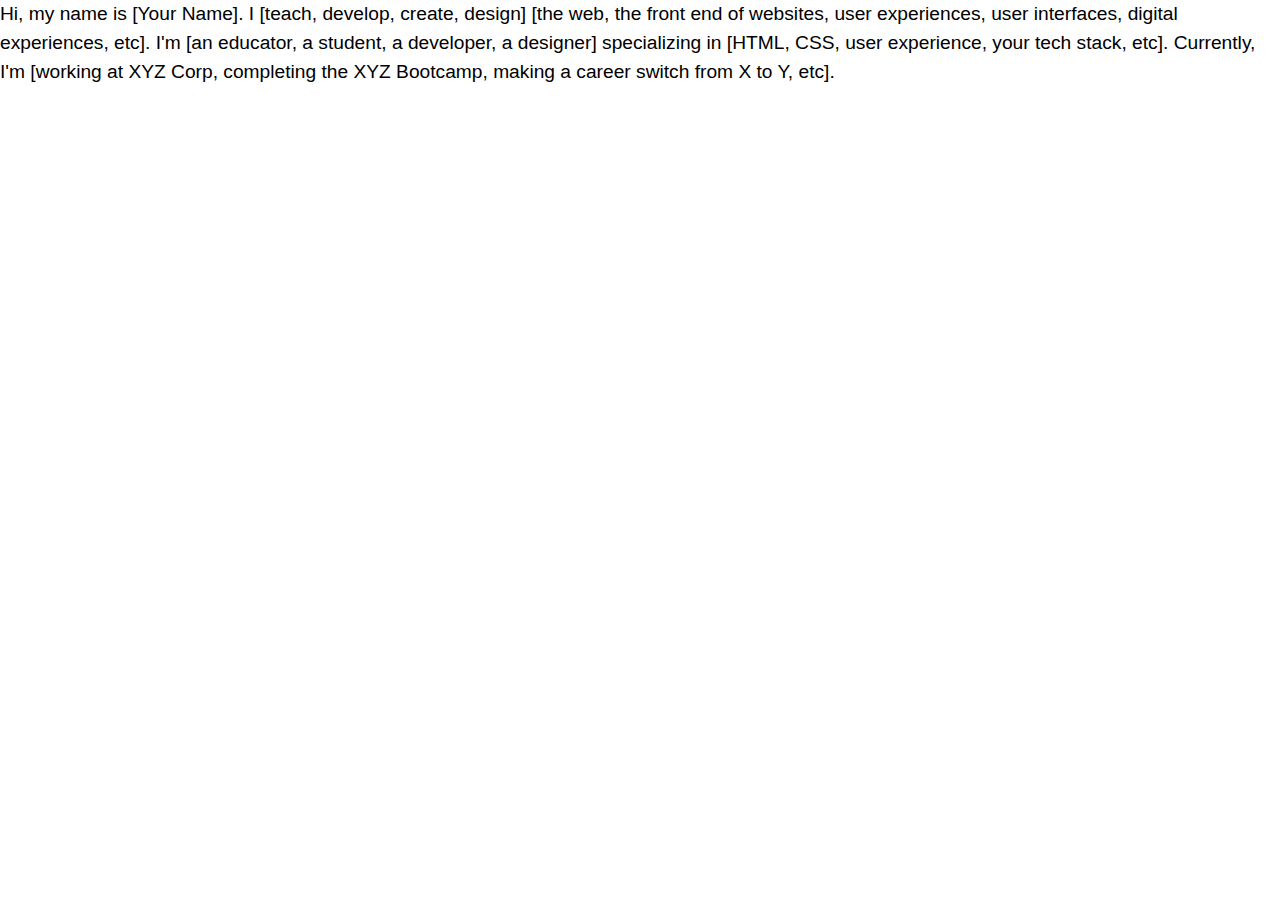
==== c2/index.html @ a26a6a92 "C2 your page" ====
<!DOCTYPE html>
<html lang="en">
<head>
    <meta charset="UTF-8">
    <meta name="viewport" content="width=device-width, initial-scale=1.0">
    <title>Document</title>
    <link rel="stylesheet" href="style.css"/>
</head>
<body>
   <!-- instructions in JavaScript block -->
Hi, my name is [Your Name].

I [teach, develop, create, design] [the web, the front end of websites, user experiences, user interfaces, digital experiences, etc].

I'm [an educator, a student, a developer, a designer] specializing in [HTML, CSS, user experience, your tech stack, etc].

Currently, I'm [working at XYZ Corp, completing the XYZ Bootcamp, making a career switch from X to Y, etc].

  
  <!-- there is a </body> and </html> after this -->
</body>
</html>
---- c2/style.css ----
:root {
  /* colors */
  --black: #000501;
  --tan: #b6b57b;
  --green: #31b28a;
  --lightgreen: #8cdfc5;
  --red: #ff4404;
  --white: #ffffff;

  /* font families */
  --main: "Lato", sans-serif;
  --heading: "Josefin Sans", sans-serif;
  --mono: "Fira mono", monospace;

  /* type scale */
  --base-size: 1.2rem;
  --scale: 1.25;
  --h1: calc(var(--h2) * var(--scale));
  --h2: calc(var(--h3) * var(--scale));
  --h3: calc(var(--h4) * var(--scale));
  --h4: calc(var(--h5) * var(--scale));
  --h5: calc(var(--h6) * var(--scale));
  --h6: var(--base-size);
}

/* border box model: https://css-tricks.com/box-sizing/ */
html {
  box-sizing: border-box;
}
*,
*::before,
*::after {
  box-sizing: inherit;
}

/* h/t Scott O'Hara https://css-tricks.com/inclusively-hidden/ */
.sr-only:not(:focus):not(:active) {
  clip: rect(0 0 0 0);
  clip-path: inset(50%);
  height: 1px;
  overflow: hidden;
  position: absolute;
  white-space: nowrap;
  width: 1px;
}

body {
  font-family: var(--main);
  line-height: 1.5;
  font-size: var(--base-size);
  margin: 0;
  padding: 0;
}
h1,
h2,
h3,
h4,
h5,
h6 {
  font-family: var(--heading);
}
h1 {
  font-size: var(--h1);
}
h2 {
  font-size: var(--h2);
}
h3 {
  font-size: var(--h3);
}
h4 {
  font-size: var(--h4);
}
h5 {
  font-size: var(--h5);
}
h6 {
  font-size: var(--h6);
}
.mono {
  font-family: var(--mono);
}

.colors {
  display: flex;
  /* you could do this with grid as well, but you may need a few more lines of code */
}
.colors > * {
  width: 50px;
  height: 50px;
  margin-right: 20px;
  border: 1px solid black;
}
.white {
  background-color: var(--white);
}
.black {
  background-color: var(--black);
}
.tan {
  background-color: var(--tan);
}
.green {
  background-color: var(--green);
}
.lightgreen {
  background-color: var(--lightgreen);
}
.red {
  background-color: var(--red);
}
a {
  color: var(--green);
}
a:hover {
  text-decoration: none;
}
img {
  max-width: 100%;
}
figure {
  margin: 0;
  padding: 0;
}
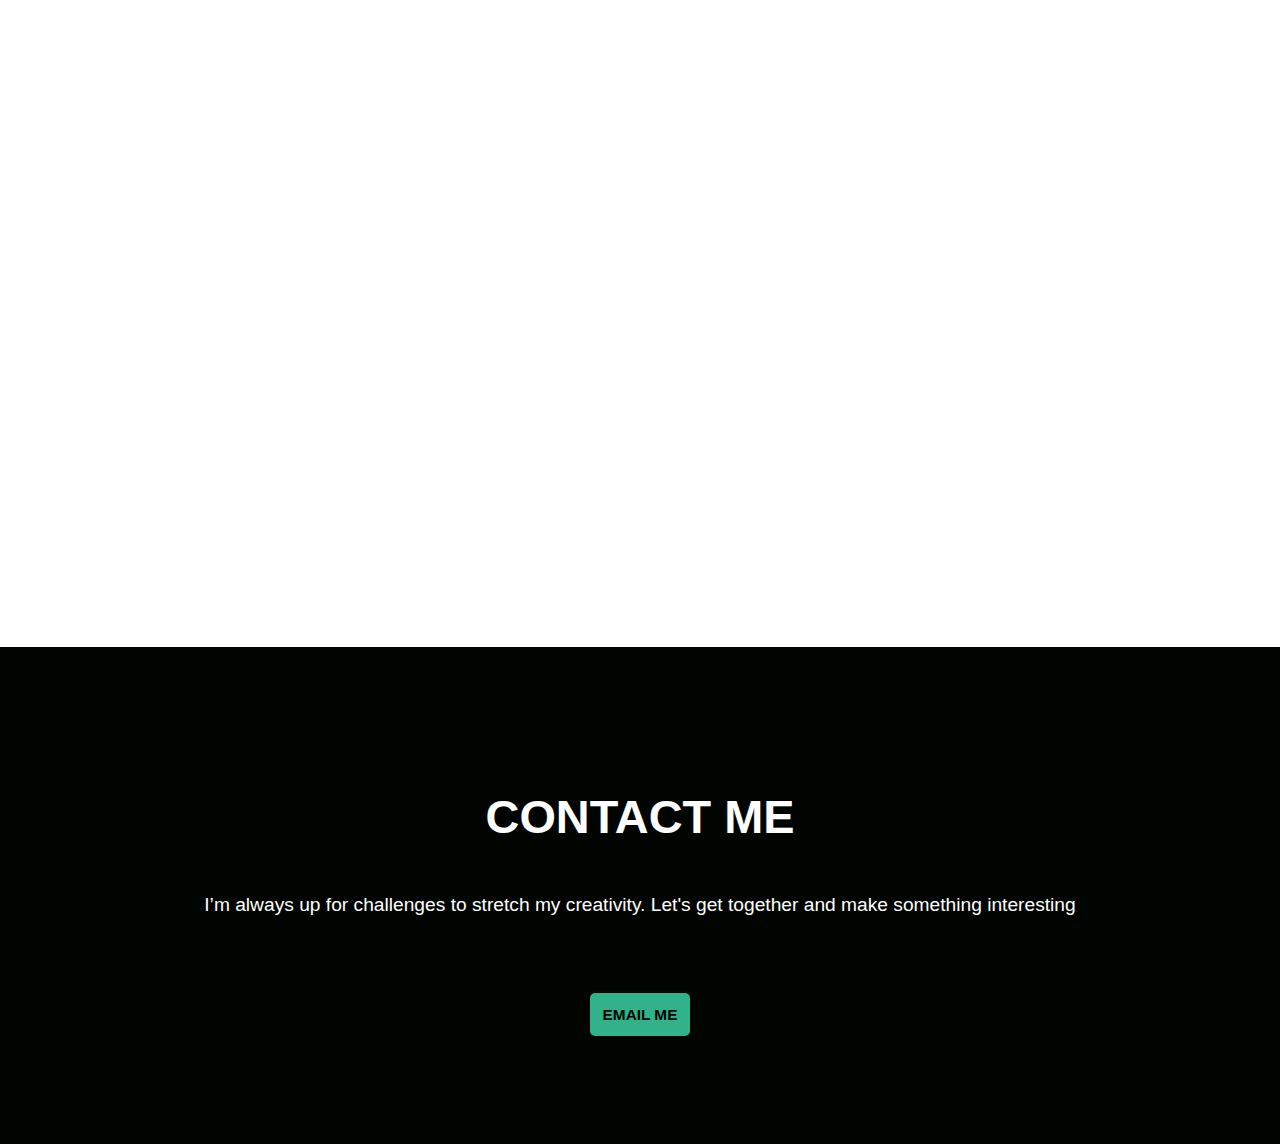
==== commit 6b0f375a: "Contact and email" ====
--- a/c2/index.html
+++ b/c2/index.html
@@ -7,16 +7,31 @@
     <link rel="stylesheet" href="style.css"/>
 </head>
 <body>
-   <!-- instructions in JavaScript block -->
-Hi, my name is [Your Name].
 
-I [teach, develop, create, design] [the web, the front end of websites, user experiences, user interfaces, digital experiences, etc].
+  <section class="intro">
+    <div class="container">
 
-I'm [an educator, a student, a developer, a designer] specializing in [HTML, CSS, user experience, your tech stack, etc].
+    <p>Hi, my name is <span class="name">Si Lam</span>.</p>
 
-Currently, I'm [working at XYZ Corp, completing the XYZ Bootcamp, making a career switch from X to Y, etc].
+    <h2>I am a full stack developer with the front end of websites, user experiences, user interfaces, and backend APIs with AWS and Azure as Cloud Platform.</h2>
+    
+    <p>I'm a developer, a designer specializing in HTML, CSS, user experience, your tech stack, etc.</p>
+    
+    <p>Currently, I'm working at  <a href="https://redwingshoes.com" target="_blank">Red Wing Shoes</a> 
+      completing the CSS Bootcamp at <a href="https://frontendmasters.com" target="_blank">FrontEnd Masters</a></p>
 
+
+      
+      </div>
+  </section>
+
+  <section class="section-contact">
+    <h2>Contact Me</h2> 
+    
+    <p>I’m always up for challenges to stretch my creativity. Let's get together and make something interesting</p>
+    <p><a href="mailto:si.lam@serverlessdeveloper.com" class="button">Email Me</a></p>
+
+  </section>
   
-  <!-- there is a </body> and </html> after this -->
 </body>
 </html>--- a/c2/style.css
+++ b/c2/style.css
@@ -1,124 +1,186 @@
-:root {
-  /* colors */
-  --black: #000501;
-  --tan: #b6b57b;
-  --green: #31b28a;
-  --lightgreen: #8cdfc5;
-  --red: #ff4404;
-  --white: #ffffff;
+@layer base {
+  :root {
+    /* colors */
+    --black: #000501;
+    --tan: #b6b57b;
+    --green: #31b28a;
+    --lightgreen: #8cdfc5;
+    --red: #ff4404;
+    --white: #ffffff;
 
-  /* font families */
-  --main: "Lato", sans-serif;
-  --heading: "Josefin Sans", sans-serif;
-  --mono: "Fira mono", monospace;
+    /* font families */
+    --main: "Lato", sans-serif;
+    --heading: "Josefin Sans", sans-serif;
+    --mono: "Fira mono", monospace;
 
-  /* type scale */
-  --base-size: 1.2rem;
-  --scale: 1.25;
-  --h1: calc(var(--h2) * var(--scale));
-  --h2: calc(var(--h3) * var(--scale));
-  --h3: calc(var(--h4) * var(--scale));
-  --h4: calc(var(--h5) * var(--scale));
-  --h5: calc(var(--h6) * var(--scale));
-  --h6: var(--base-size);
+    /* type scale */
+    --base-size: 1.2rem;
+    --scale: 1.25;
+    --h1: calc(var(--h2) * var(--scale));
+    --h2: calc(var(--h3) * var(--scale));
+    --h3: calc(var(--h4) * var(--scale));
+    --h4: calc(var(--h5) * var(--scale));
+    --h5: calc(var(--h6) * var(--scale));
+    --h6: var(--base-size);
+
+    --small    : calc(var(--base-size) / var(--scale));
+  }
+
+  /* border box model: https://css-tricks.com/box-sizing/ */
+  html {
+    box-sizing: border-box;
+  }
+  *,
+  *::before,
+  *::after {
+    box-sizing: inherit;
+  }
+
+  /* h/t Scott O'Hara https://css-tricks.com/inclusively-hidden/ */
+  .sr-only:not(:focus):not(:active) {
+    clip: rect(0 0 0 0);
+    clip-path: inset(50%);
+    height: 1px;
+    overflow: hidden;
+    position: absolute;
+    white-space: nowrap;
+    width: 1px;
+  }
+
+  body {
+    font-family: var(--main);
+    line-height: 1.5;
+    font-size: var(--base-size);
+    margin: 0;
+    padding: 0;
+  }
+  h1,
+  h2,
+  h3,
+  h4,
+  h5,
+  h6 {
+    font-family: var(--heading);
+    text-transform: uppercase;
+  }
+  h1 {
+    font-size: var(--h1);
+  }
+  h2 {
+    font-size: var(--h2);
+  }
+  h3 {
+    font-size: var(--h3);
+  }
+  h4 {
+    font-size: var(--h4);
+  }
+  h5 {
+    font-size: var(--h5);
+  }
+  h6 {
+    font-size: var(--h6);
+  }
+  .mono {
+    font-family: var(--mono);
+  }
+
+  .colors {
+    display: flex;
+    /* you could do this with grid as well, but you may need a few more lines of code */
+  }
+  .colors > * {
+    width: 50px;
+    height: 50px;
+    margin-right: 20px;
+    border: 1px solid black;
+  }
+  .white {
+    background-color: var(--white);
+  }
+  .black {
+    background-color: var(--black);
+  }
+  .tan {
+    background-color: var(--tan);
+  }
+  .green {
+    background-color: var(--green);
+  }
+  .lightgreen {
+    background-color: var(--lightgreen);
+  }
+  .red {
+    background-color: var(--red);
+  }
+  a {
+    color: var(--green);
+  }
+  a:hover {
+    text-decoration: none;
+  }
+  img {
+    max-width: 100%;
+  }
+  figure {
+    margin: 0;
+    padding: 0;
+  }
+
+  .container {
+    max-width: 1200px;
+    /* border: 2px solid red; */
+    margin: 0 auto; /* 0 top and bottom  - auto : extra space / 2 for left and right*/
+    padding: 0 1rem; /* 0 top and bottom - 1rem left and righ*/
+  }
 }
 
-/* border box model: https://css-tricks.com/box-sizing/ */
-html {
-  box-sizing: border-box;
-}
-*,
-*::before,
-*::after {
-  box-sizing: inherit;
+@layer intro {
+  .intro {
+    background-image: url("https://hems-assets.princetonreview.com/images/profilepics/1022649/01.jpg");
+    background-repeat: no-repeat;
+    /* background-position: 50% 50%; */
+    background-size: 100% 100%;
+    color: var(--white  );
+    padding: 4rem 0;
+
+  }
+
+  .intro a {
+    color: var(--white);
+  }
+
+  .name {
+    font-weight: 700;
+  }
 }
 
-/* h/t Scott O'Hara https://css-tricks.com/inclusively-hidden/ */
-.sr-only:not(:focus):not(:active) {
-  clip: rect(0 0 0 0);
-  clip-path: inset(50%);
-  height: 1px;
-  overflow: hidden;
-  position: absolute;
-  white-space: nowrap;
-  width: 1px;
-}
+@layer contact {
+  .section-contact {
+    text-align: center;
+    margin-top: 1rem;
+    padding: 6rem 0;
+    background: var(--black) url("https://wallup.net/wp-content/uploads/2018/09/26/670127-space-outer-universe-stars-photography-detail-astronomy-nasa-hubble.jpg") center center;
+    color: var(--white);
+  }
 
-body {
-  font-family: var(--main);
-  line-height: 1.5;
-  font-size: var(--base-size);
-  margin: 0;
-  padding: 0;
-}
-h1,
-h2,
-h3,
-h4,
-h5,
-h6 {
-  font-family: var(--heading);
-}
-h1 {
-  font-size: var(--h1);
-}
-h2 {
-  font-size: var(--h2);
-}
-h3 {
-  font-size: var(--h3);
-}
-h4 {
-  font-size: var(--h4);
-}
-h5 {
-  font-size: var(--h5);
-}
-h6 {
-  font-size: var(--h6);
-}
-.mono {
-  font-family: var(--mono);
-}
+  .section-contact p:last-child {
+    margin-top: 5rem;
+  }
 
-.colors {
-  display: flex;
-  /* you could do this with grid as well, but you may need a few more lines of code */
-}
-.colors > * {
-  width: 50px;
-  height: 50px;
-  margin-right: 20px;
-  border: 1px solid black;
-}
-.white {
-  background-color: var(--white);
-}
-.black {
-  background-color: var(--black);
-}
-.tan {
-  background-color: var(--tan);
-}
-.green {
-  background-color: var(--green);
-}
-.lightgreen {
-  background-color: var(--lightgreen);
-}
-.red {
-  background-color: var(--red);
-}
-a {
-  color: var(--green);
-}
-a:hover {
-  text-decoration: none;
-}
-img {
-  max-width: 100%;
-}
-figure {
-  margin: 0;
-  padding: 0;
-}
+  .button {
+    background-color: var(--green );
+    color: var(--black );
+    padding: 0.8rem;
+    border-radius: 5px;
+    text-decoration: none;
+    font-family: var(--heading);
+    font-size: var(--small);
+    text-transform: uppercase;
+    font-weight: 600;
+    line-height: 1;
+  }
+  .button:hover {
+    background-color: var(--tan);
+  }
+}